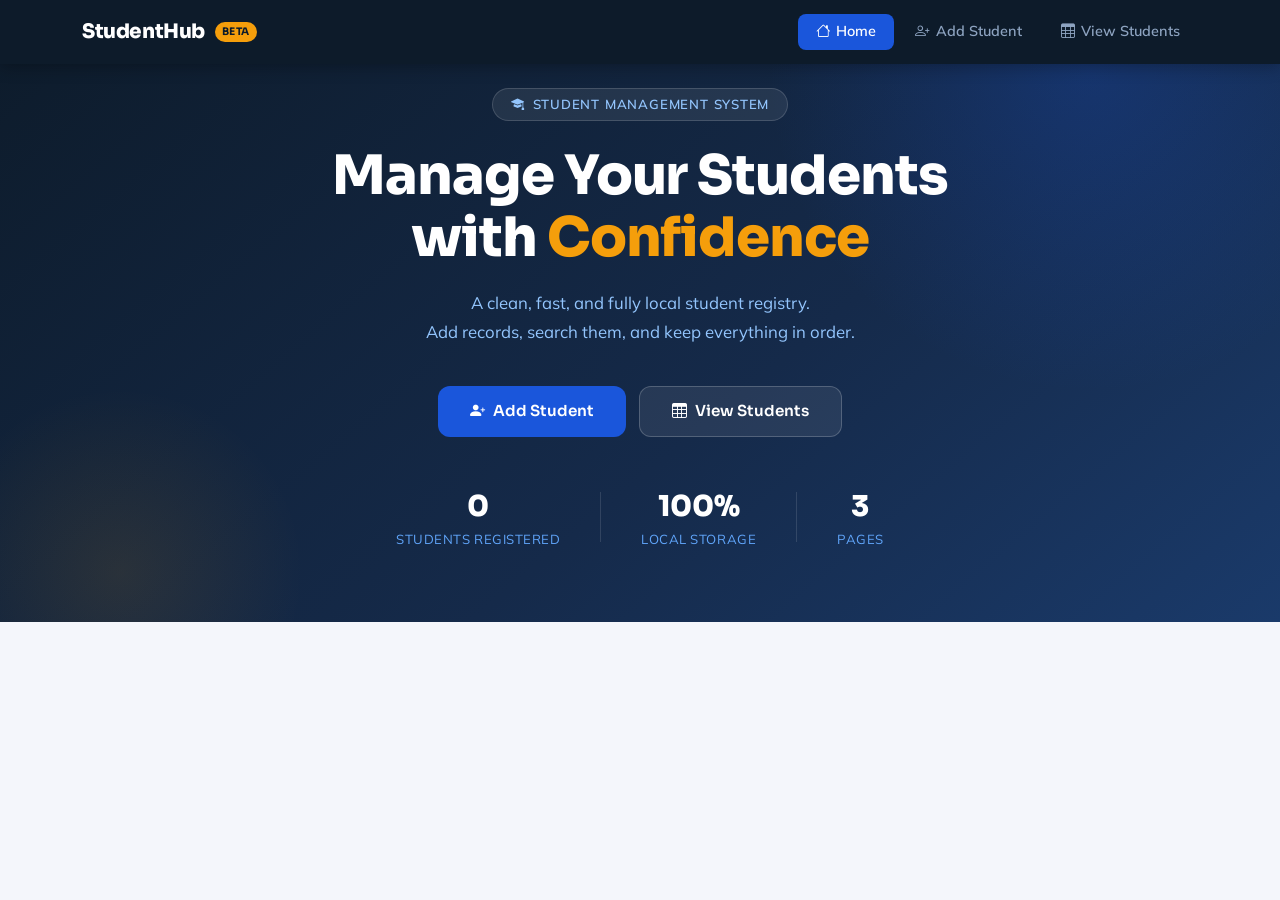
==== index.html @ f168791c "first commit" ====
<!DOCTYPE html>
<html lang="en">
<head>
  <meta charset="UTF-8"/>
  <meta name="viewport" content="width=device-width, initial-scale=1.0"/>
  <title>StudentHub — Home</title>

  <!-- Bootstrap 5 CSS -->
  <link href="https://cdn.jsdelivr.net/npm/bootstrap@5.3.3/dist/css/bootstrap.min.css" rel="stylesheet"/>
  <!-- Bootstrap Icons -->
  <link href="https://cdn.jsdelivr.net/npm/bootstrap-icons@1.11.3/font/bootstrap-icons.css" rel="stylesheet"/>
  <!-- Project CSS -->
  <link rel="stylesheet" href="css/style.css"/>
  <link rel="stylesheet" href="css/home.css"/>
  <link rel="icon" href="https://images.unsplash.com/photo-1593882100241-aef1449fe351" type="image/x-icon"/>
</head>
<body>

<!-- ══════════════════════════════════
     NAVBAR
══════════════════════════════════ -->
<nav class="navbar navbar-expand-lg fixed-top">
  <div class="container-xl">

    <a class="navbar-brand" href="index.html">
      StudentHub <span class="brand-badge">Beta</span>
    </a>

    <button class="navbar-toggler" type="button"
      data-bs-toggle="collapse" data-bs-target="#navbarMenu"
      aria-controls="navbarMenu" aria-expanded="false"
      aria-label="Toggle navigation">
      <span class="navbar-toggler-icon"></span>
    </button>

    <div class="collapse navbar-collapse" id="navbarMenu">
      <ul class="navbar-nav ms-auto gap-1">
        <li class="nav-item">
          <a class="nav-link" id="nav-home" href="index.html">
            <i class="bi bi-house"></i> Home
          </a>
        </li>
        <li class="nav-item">
          <a class="nav-link" id="nav-add" href="pages/add-student.html">
            <i class="bi bi-person-plus"></i> Add Student
          </a>
        </li>
        <li class="nav-item">
          <a class="nav-link" id="nav-view" href="pages/view-students.html">
            <i class="bi bi-table"></i> View Students
          </a>
        </li>
      </ul>
    </div>

  </div>
</nav>
<!-- /NAVBAR -->


<!-- ══════════════════════════════════
     HERO SECTION
══════════════════════════════════ -->
<section class="hero">

  <div class="hero-eyebrow">
    <i class="bi bi-mortarboard-fill"></i>
    Student Management System
  </div>

  <h1>
    Manage Your Students<br/>
    with <span class="highlight">Confidence</span>
  </h1>

  <p class="hero-desc">
    A clean, fast, and fully local student registry.<br/>
    Add records, search them, and keep everything in order.
  </p>

  <div class="hero-actions">
    <a href="pages/add-student.html" class="btn-hero-primary">
      <i class="bi bi-person-plus-fill"></i> Add Student
    </a>
    <a href="pages/view-students.html" class="btn-hero-ghost">
      <i class="bi bi-table"></i> View Students
    </a>
  </div>

  <div class="stats-row">
    <div class="stat-item">
      <div class="stat-number" id="heroCount">0</div>
      <div class="stat-text">STUDENTS REGISTERED</div>
    </div>
    <div class="stat-divider"></div>
    <div class="stat-item">
      <div class="stat-number">100%</div>
      <div class="stat-text">LOCAL STORAGE</div>
    </div>
    <div class="stat-divider"></div>
    <div class="stat-item">
      <div class="stat-number">3</div>
      <div class="stat-text">PAGES</div>
    </div>
  </div>

</section>
<!-- /HERO -->


<!-- Bootstrap JS -->
<script src="https://cdn.jsdelivr.net/npm/bootstrap@5.3.3/dist/js/bootstrap.bundle.min.js"></script>
<!-- Storage utility (to read count) -->
<script src="js/storage.js"></script>
<!-- Navbar active link -->
<script src="js/navbar.js"></script>

<script>
  // Show live student count in hero
  document.getElementById('heroCount').textContent = getStudents().length;
</script>

</body>
</html>
---- css/style.css ----
/* ══════════════════════════════════════
   StudentHub — Global Styles
   ══════════════════════════════════════ */

@import url('https://fonts.googleapis.com/css2?family=Sora:wght@400;600;700;800&family=Mulish:wght@400;500;600&display=swap');

/* ── CSS Variables ── */
:root {
  --primary:     #1a56db;
  --primary-dk:  #1641b5;
  --primary-lt:  #ebf0ff;
  --accent:      #f59e0b;
  --dark:        #0d1b2a;
  --dark-2:      #1b2d42;
  --surface:     #f4f6fb;
  --card:        #ffffff;
  --text:        #1a2332;
  --muted:       #6b7a99;
  --border:      #e0e7f0;
  --success:     #10b981;
  --danger:      #ef4444;
  --danger-lt:   #fef2f2;
  --nav-h:       64px;
}

/* ── Reset & Base ── */
*, *::before, *::after { box-sizing: border-box; margin: 0; padding: 0; }

body {
  font-family: 'Mulish', sans-serif;
  background: var(--surface);
  color: var(--text);
  min-height: 100vh;
  -webkit-font-smoothing: antialiased;
}

h1, h2, h3, h4, h5, h6,
.brand, .display-font {
  font-family: 'Sora', sans-serif;
}

a { text-decoration: none; color: inherit; }

/* ── NAVBAR ── */
.navbar {
  background: var(--dark) !important;
  height: var(--nav-h);
  box-shadow: 0 2px 16px rgba(0, 0, 0, 0.3);
  padding: 0 1.5rem;
}

.navbar-brand {
  font-family: 'Sora', sans-serif;
  font-weight: 800;
  font-size: 1.25rem;
  color: #fff !important;
  display: flex;
  align-items: center;
  gap: 0.6rem;
  letter-spacing: -0.02em;
}

.brand-badge {
  background: var(--accent);
  color: var(--dark);
  font-size: 0.65rem;
  font-weight: 700;
  padding: 2px 7px;
  border-radius: 20px;
  letter-spacing: 0.05em;
  text-transform: uppercase;
}

.navbar-toggler {
  border-color: rgba(255, 255, 255, 0.25);
  padding: 0.4rem 0.6rem;
}

.navbar-toggler-icon { filter: invert(1); }

.nav-link {
  font-family: 'Mulish', sans-serif;
  font-weight: 600;
  font-size: 0.9rem;
  color: #8da3c0 !important;
  padding: 0.45rem 1.1rem !important;
  border-radius: 8px;
  transition: background 0.18s, color 0.18s;
  display: flex;
  align-items: center;
  gap: 0.4rem;
}

.nav-link:hover {
  color: #fff !important;
  background: rgba(255, 255, 255, 0.09);
}

.nav-link.active {
  color: #fff !important;
  background: var(--primary);
}

/* ── LAYOUT WRAPPERS ── */
.page-wrapper {
  padding-top: calc(var(--nav-h) + 2rem);
  padding-bottom: 4rem;
  min-height: 100vh;
}

.container-main {
  max-width: 1100px;
  margin: 0 auto;
  padding: 0 1.25rem;
}

/* ── PAGE HEADER ── */
.page-header {
  margin-bottom: 2rem;
}

.page-header h2 {
  font-size: 1.75rem;
  font-weight: 700;
  color: var(--text);
  display: flex;
  align-items: center;
  gap: 0.6rem;
}

.page-header h2 i { color: var(--primary); font-size: 1.5rem; }

.page-header p {
  color: var(--muted);
  margin-top: 0.3rem;
  font-size: 0.95rem;
}

/* ── CARDS ── */
.sh-card {
  background: var(--card);
  border: 1px solid var(--border);
  border-radius: 18px;
  overflow: hidden;
}

/* ── BUTTONS ── */
.btn-primary {
  background: var(--primary) !important;
  border-color: var(--primary) !important;
  border-radius: 10px;
  font-family: 'Sora', sans-serif;
  font-weight: 600;
  font-size: 0.92rem;
  padding: 0.6rem 1.8rem;
  transition: all 0.2s;
  letter-spacing: 0.01em;
}

.btn-primary:hover {
  background: var(--primary-dk) !important;
  border-color: var(--primary-dk) !important;
  transform: translateY(-1px);
  box-shadow: 0 6px 18px rgba(26, 86, 219, 0.3);
}

.btn-outline-secondary {
  border-radius: 10px;
  font-weight: 600;
  font-size: 0.92rem;
  padding: 0.6rem 1.5rem;
}

/* ── FORM CONTROLS ── */
.form-label {
  font-family: 'Sora', sans-serif;
  font-size: 0.8rem;
  font-weight: 600;
  text-transform: uppercase;
  letter-spacing: 0.06em;
  color: var(--muted);
  margin-bottom: 0.4rem;
}

.form-control,
.form-select {
  border: 1.5px solid var(--border);
  border-radius: 10px;
  padding: 0.65rem 1rem;
  font-family: 'Mulish', sans-serif;
  font-size: 0.95rem;
  color: var(--text);
  background: #fafbff;
  transition: border-color 0.2s, box-shadow 0.2s;
}

.form-control:focus,
.form-select:focus {
  border-color: var(--primary);
  box-shadow: 0 0 0 3.5px rgba(26, 86, 219, 0.12);
  background: #fff;
  outline: none;
}

.form-control::placeholder { color: #b0bcd4; }

/* ── VALIDATION ── */
.form-control.is-invalid,
.form-select.is-invalid {
  border-color: var(--danger);
  box-shadow: 0 0 0 3px rgba(239, 68, 68, 0.1);
}

.invalid-feedback {
  font-size: 0.8rem;
  color: var(--danger);
  margin-top: 0.3rem;
}

/* ── TABLE ── */
.sh-table-wrap {
  overflow-x: auto;
}

.sh-table {
  width: 100%;
  border-collapse: collapse;
  font-size: 0.9rem;
}

.sh-table thead th {
  background: var(--dark);
  color: #7a9cbf;
  font-family: 'Sora', sans-serif;
  font-size: 0.72rem;
  text-transform: uppercase;
  letter-spacing: 0.09em;
  padding: 1rem 1.25rem;
  white-space: nowrap;
  border: none;
}

.sh-table tbody td {
  padding: 0.9rem 1.25rem;
  border-bottom: 1px solid var(--border);
  vertical-align: middle;
  color: var(--text);
}

.sh-table tbody tr:last-child td { border-bottom: none; }
.sh-table tbody tr:hover { background: #f7f9ff; }

/* ── BADGE ── */
.course-badge {
  display: inline-block;
  background: var(--primary-lt);
  color: var(--primary);
  border-radius: 20px;
  padding: 0.28rem 0.85rem;
  font-size: 0.78rem;
  font-weight: 700;
  font-family: 'Sora', sans-serif;
  white-space: nowrap;
}

/* ── DELETE BUTTON ── */
.btn-delete {
  background: var(--danger-lt);
  color: var(--danger);
  border: 1.5px solid transparent;
  border-radius: 8px;
  padding: 0.32rem 0.8rem;
  font-size: 0.82rem;
  font-weight: 700;
  cursor: pointer;
  transition: all 0.18s;
  display: inline-flex;
  align-items: center;
  gap: 0.3rem;
}

.btn-delete:hover {
  background: var(--danger);
  color: #fff;
  border-color: var(--danger);
}

/* ── STATS BAR ── */
.stats-bar {
  display: flex;
  align-items: center;
  justify-content: space-between;
  padding: 0.9rem 1.4rem;
  background: #f8faff;
  border-bottom: 1px solid var(--border);
  flex-wrap: wrap;
  gap: 0.75rem;
}

.stats-bar .stat-label {
  font-size: 0.88rem;
  color: var(--muted);
}

.stats-bar .stat-label strong {
  color: var(--text);
  font-weight: 700;
}

.btn-clear-all {
  background: transparent;
  color: var(--danger);
  border: 1.5px solid var(--danger);
  border-radius: 8px;
  padding: 0.32rem 0.9rem;
  font-size: 0.82rem;
  font-weight: 700;
  cursor: pointer;
  transition: all 0.18s;
  display: inline-flex;
  align-items: center;
  gap: 0.3rem;
}

.btn-clear-all:hover {
  background: var(--danger);
  color: #fff;
}

/* ── EMPTY STATE ── */
.empty-state {
  text-align: center;
  padding: 4.5rem 2rem;
  color: var(--muted);
}

.empty-state .empty-icon {
  font-size: 3.5rem;
  opacity: 0.3;
  margin-bottom: 1rem;
  display: block;
}

.empty-state p { font-size: 1rem; margin-bottom: 1.25rem; }
.empty-state a {
  color: var(--primary);
  font-weight: 700;
}

/* ── MODAL ── */
.modal-content {
  border: none;
  border-radius: 22px;
  overflow: hidden;
}

.modal-body {
  padding: 3rem 2.5rem 2.5rem;
  text-align: center;
}

.modal-success-icon {
  width: 76px; height: 76px;
  background: linear-gradient(135deg, #10b981, #34d399);
  border-radius: 50%;
  display: flex; align-items: center; justify-content: center;
  font-size: 2.2rem;
  color: #fff;
  margin: 0 auto 1.5rem;
  animation: pop 0.4s cubic-bezier(0.175, 0.885, 0.32, 1.275);
}

@keyframes pop {
  from { transform: scale(0) rotate(-15deg); opacity: 0; }
  to   { transform: scale(1) rotate(0deg);  opacity: 1; }
}

.modal-body h4 {
  font-size: 1.4rem;
  font-weight: 700;
  margin-bottom: 0.5rem;
}

.modal-body p { color: var(--muted); font-size: 0.95rem; }

.modal-actions {
  display: flex;
  gap: 0.6rem;
  justify-content: center;
  margin-top: 1.75rem;
}

/* ── INFO ALERT ── */
.info-alert {
  display: flex;
  align-items: center;
  gap: 0.75rem;
  background: #eff6ff;
  border: 1px solid #bfdbfe;
  border-radius: 12px;
  padding: 0.85rem 1.1rem;
  font-size: 0.88rem;
  color: #1e40af;
  margin-bottom: 1.75rem;
}

.info-alert i { font-size: 1.1rem; flex-shrink: 0; }
.info-alert code {
  background: #dbeafe;
  border-radius: 5px;
  padding: 1px 6px;
  font-size: 0.82rem;
}

/* ── FORM CARD ── */
.form-section-card {
  background: var(--card);
  border: 1px solid var(--border);
  border-radius: 18px;
  padding: 2.25rem;
}

/* ── PAGE FADE-IN ── */
@keyframes fadein {
  from { opacity: 0; transform: translateY(14px); }
  to   { opacity: 1; transform: translateY(0); }
}

.fade-in {
  animation: fadein 0.4s ease forwards;
}

/* ── RESPONSIVE ── */
@media (max-width: 768px) {
  .page-wrapper { padding-top: calc(var(--nav-h) + 1.25rem); }
  .form-section-card { padding: 1.5rem; }
  .page-header h2 { font-size: 1.45rem; }
  .modal-body { padding: 2rem 1.5rem 1.75rem; }
}

@media (max-width: 480px) {
  .sh-table thead th,
  .sh-table tbody td { padding: 0.75rem 0.9rem; }
}
---- css/home.css ----
/* ══════════════════════════════════════
   StudentHub — Home Page Styles
   ══════════════════════════════════════ */

/* ── HERO ── */
.hero {
  background: linear-gradient(140deg, var(--dark) 0%, #152a4a 60%, #1a3a6a 100%);
  color: #fff;
  padding: 5.5rem 1.5rem 4.5rem;
  text-align: center;
  position: relative;
  overflow: hidden;
}

.hero::before {
  content: '';
  position: absolute;
  width: 700px; height: 700px;
  background: radial-gradient(circle, rgba(26, 86, 219, 0.25) 0%, transparent 65%);
  top: -280px; right: -160px;
  pointer-events: none;
}

.hero::after {
  content: '';
  position: absolute;
  width: 400px; height: 400px;
  background: radial-gradient(circle, rgba(245, 158, 11, 0.1) 0%, transparent 65%);
  bottom: -150px; left: -80px;
  pointer-events: none;
}

.hero-eyebrow {
  display: inline-flex;
  align-items: center;
  gap: 0.5rem;
  background: rgba(255, 255, 255, 0.08);
  border: 1px solid rgba(255, 255, 255, 0.15);
  color: #93c5fd;
  border-radius: 30px;
  padding: 0.35rem 1.1rem;
  font-size: 0.82rem;
  font-weight: 600;
  letter-spacing: 0.06em;
  text-transform: uppercase;
  margin-bottom: 1.5rem;
  position: relative;
  z-index: 1;
}

.hero h1 {
  font-size: clamp(2rem, 5.5vw, 3.4rem);
  font-weight: 800;
  line-height: 1.15;
  margin-bottom: 1.2rem;
  position: relative;
  z-index: 1;
  letter-spacing: -0.02em;
}

.hero h1 .highlight {
  color: var(--accent);
  position: relative;
}

.hero-desc {
  font-size: 1.05rem;
  color: #93c5fd;
  max-width: 480px;
  margin: 0 auto 2.5rem;
  line-height: 1.7;
  position: relative;
  z-index: 1;
}

.hero-actions {
  display: flex;
  gap: 0.85rem;
  justify-content: center;
  flex-wrap: wrap;
  position: relative;
  z-index: 1;
}

.btn-hero-primary {
  background: var(--primary);
  color: #fff;
  border: none;
  border-radius: 12px;
  padding: 0.8rem 2rem;
  font-family: 'Sora', sans-serif;
  font-weight: 600;
  font-size: 0.95rem;
  cursor: pointer;
  transition: all 0.2s;
  display: inline-flex;
  align-items: center;
  gap: 0.5rem;
  text-decoration: none;
}

.btn-hero-primary:hover {
  background: var(--primary-dk);
  transform: translateY(-2px);
  box-shadow: 0 8px 24px rgba(26, 86, 219, 0.4);
  color: #fff;
}

.btn-hero-ghost {
  background: rgba(255, 255, 255, 0.08);
  color: #fff;
  border: 1.5px solid rgba(255, 255, 255, 0.2);
  border-radius: 12px;
  padding: 0.8rem 2rem;
  font-family: 'Sora', sans-serif;
  font-weight: 600;
  font-size: 0.95rem;
  cursor: pointer;
  transition: all 0.2s;
  display: inline-flex;
  align-items: center;
  gap: 0.5rem;
  text-decoration: none;
}

.btn-hero-ghost:hover {
  background: rgba(255, 255, 255, 0.15);
  color: #fff;
}

/* ── STATS ROW ── */
.stats-row {
  display: flex;
  justify-content: center;
  gap: 2.5rem;
  margin-top: 3rem;
  position: relative;
  z-index: 1;
  flex-wrap: wrap;
}

.stat-item { text-align: center; }

.stat-item .stat-number {
  font-family: 'Sora', sans-serif;
  font-size: 1.8rem;
  font-weight: 800;
  color: #fff;
}

.stat-item .stat-text {
  font-size: 0.82rem;
  color: #60a5fa;
  margin-top: 0.15rem;
  letter-spacing: 0.04em;
}

.stat-divider {
  width: 1px;
  background: rgba(255, 255, 255, 0.12);
  height: 50px;
  align-self: center;
}

/* ── FEATURE CARDS SECTION ── */
.cards-section {
  padding: 4rem 1.25rem;
}

.section-label {
  text-align: center;
  font-family: 'Sora', sans-serif;
  font-size: 0.78rem;
  font-weight: 700;
  color: var(--primary);
  text-transform: uppercase;
  letter-spacing: 0.1em;
  margin-bottom: 0.6rem;
}

.section-title {
  text-align: center;
  font-size: 1.7rem;
  font-weight: 700;
  color: var(--text);
  margin-bottom: 0.6rem;
  letter-spacing: -0.01em;
}

.section-sub {
  text-align: center;
  color: var(--muted);
  font-size: 0.95rem;
  margin-bottom: 2.75rem;
}

/* ── FEATURE CARD ── */
.feature-card {
  background: var(--card);
  border: 1.5px solid var(--border);
  border-radius: 20px;
  padding: 2.2rem 2rem;
  height: 100%;
  position: relative;
  overflow: hidden;
  transition: all 0.25s ease;
  cursor: pointer;
  display: block;
  text-decoration: none;
  color: inherit;
}

.feature-card::before {
  content: '';
  position: absolute;
  inset: 0;
  background: linear-gradient(135deg, var(--card-accent-a, #1a56db), var(--card-accent-b, #4f46e5));
  opacity: 0;
  transition: opacity 0.25s;
  border-radius: 20px;
}

.feature-card:hover {
  transform: translateY(-5px);
  box-shadow: 0 20px 50px rgba(0, 0, 0, 0.1);
  border-color: transparent;
}

.feature-card:hover::before { opacity: 0.04; }

.feature-card:hover .card-arrow { opacity: 1; transform: translateX(4px); }
.feature-card:hover .card-icon  { transform: scale(1.07); }

.card-icon {
  width: 60px; height: 60px;
  border-radius: 16px;
  display: flex; align-items: center; justify-content: center;
  font-size: 1.6rem;
  color: #fff;
  margin-bottom: 1.4rem;
  transition: transform 0.2s;
}

.icon-blue    { background: linear-gradient(135deg, #1a56db, #4f46e5); }
.icon-violet  { background: linear-gradient(135deg, #7c3aed, #a855f7); }
.icon-teal    { background: linear-gradient(135deg, #0891b2, #06b6d4); }

.feature-card h5 {
  font-size: 1.1rem;
  font-weight: 700;
  margin-bottom: 0.55rem;
  color: var(--text);
}

.feature-card p {
  color: var(--muted);
  font-size: 0.9rem;
  line-height: 1.65;
  margin: 0;
}

.card-arrow {
  position: absolute;
  bottom: 1.75rem;
  right: 1.75rem;
  color: var(--primary);
  font-size: 1.1rem;
  opacity: 0;
  transition: all 0.22s;
}

.card-tag {
  display: inline-block;
  background: var(--primary-lt);
  color: var(--primary);
  border-radius: 20px;
  padding: 0.2rem 0.75rem;
  font-size: 0.73rem;
  font-weight: 700;
  letter-spacing: 0.04em;
  text-transform: uppercase;
  margin-bottom: 1rem;
}

/* ── HOW IT WORKS ── */
.steps-section {
  background: var(--dark);
  color: #fff;
  padding: 4rem 1.25rem;
}

.steps-section .section-title { color: #fff; }
.steps-section .section-sub   { color: #7a9cbf; }

.step-item {
  display: flex;
  align-items: flex-start;
  gap: 1.25rem;
  padding: 1.5rem 0;
  border-bottom: 1px solid rgba(255, 255, 255, 0.07);
}

.step-item:last-child { border-bottom: none; }

.step-num {
  width: 40px; height: 40px;
  min-width: 40px;
  background: var(--primary);
  border-radius: 10px;
  display: flex; align-items: center; justify-content: center;
  font-family: 'Sora', sans-serif;
  font-weight: 800;
  font-size: 0.95rem;
  color: #fff;
  margin-top: 2px;
}

.step-item h6 {
  font-family: 'Sora', sans-serif;
  font-size: 0.98rem;
  font-weight: 700;
  margin-bottom: 0.3rem;
  color: #e2e8f0;
}

.step-item p {
  font-size: 0.88rem;
  color: #7a9cbf;
  margin: 0;
  line-height: 1.6;
}

@media (max-width: 576px) {
  .hero { padding: 4rem 1rem 3.5rem; }
  .stats-row { gap: 1.5rem; }
  .stat-divider { display: none; }
}
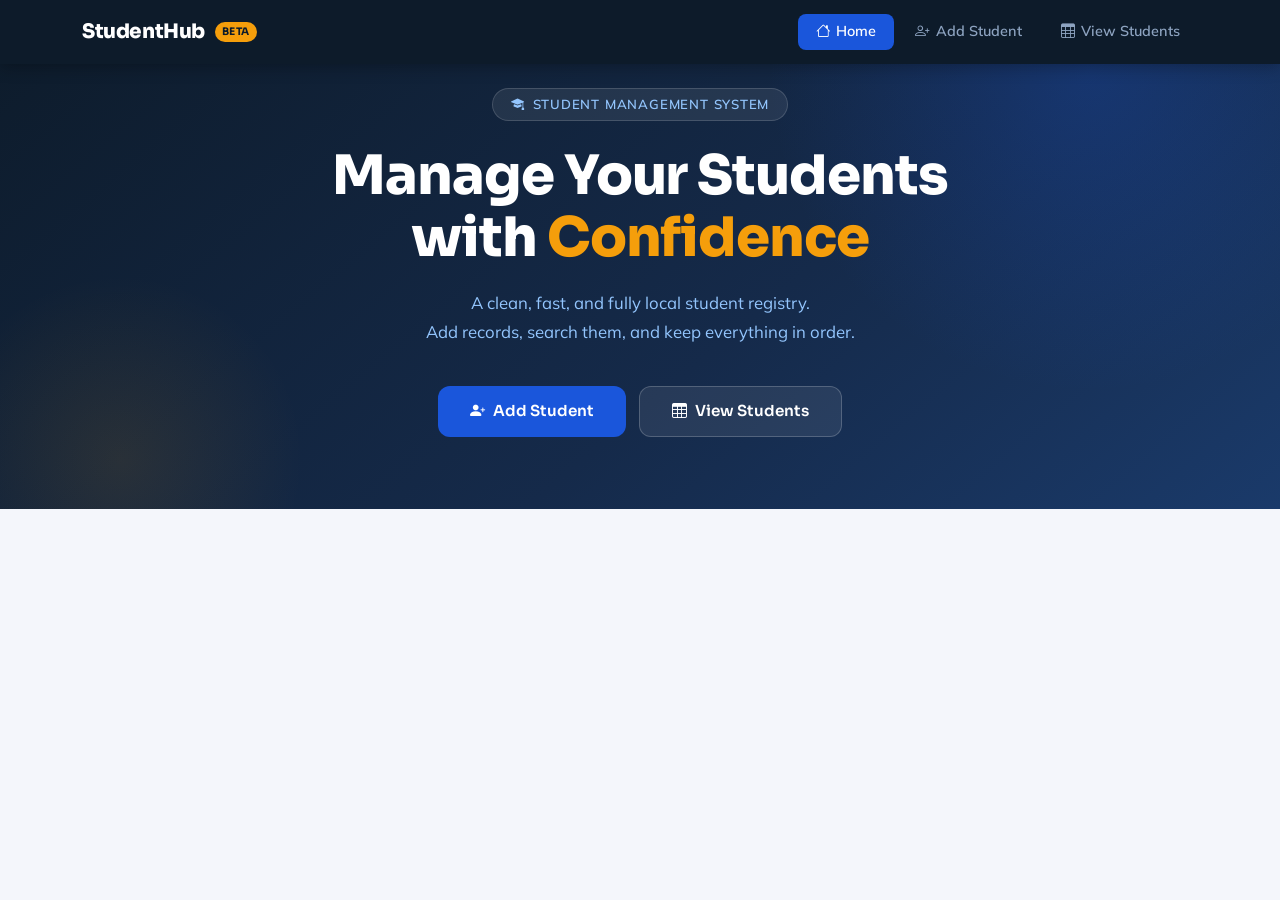
==== commit 602fce11: "Stats Row Removed" ====
--- a/index.html
+++ b/index.html
@@ -87,23 +87,6 @@
     </a>
   </div>
 
-  <div class="stats-row">
-    <div class="stat-item">
-      <div class="stat-number" id="heroCount">0</div>
-      <div class="stat-text">STUDENTS REGISTERED</div>
-    </div>
-    <div class="stat-divider"></div>
-    <div class="stat-item">
-      <div class="stat-number">100%</div>
-      <div class="stat-text">LOCAL STORAGE</div>
-    </div>
-    <div class="stat-divider"></div>
-    <div class="stat-item">
-      <div class="stat-number">3</div>
-      <div class="stat-text">PAGES</div>
-    </div>
-  </div>
-
 </section>
 <!-- /HERO -->
 
@@ -115,10 +98,5 @@
 <!-- Navbar active link -->
 <script src="js/navbar.js"></script>
 
-<script>
-  // Show live student count in hero
-  document.getElementById('heroCount').textContent = getStudents().length;
-</script>
-
 </body>
 </html>
--- a/css/home.css
+++ b/css/home.css
@@ -126,212 +126,4 @@
 .btn-hero-ghost:hover {
   background: rgba(255, 255, 255, 0.15);
   color: #fff;
-}
-
-/* ── STATS ROW ── */
-.stats-row {
-  display: flex;
-  justify-content: center;
-  gap: 2.5rem;
-  margin-top: 3rem;
-  position: relative;
-  z-index: 1;
-  flex-wrap: wrap;
-}
-
-.stat-item { text-align: center; }
-
-.stat-item .stat-number {
-  font-family: 'Sora', sans-serif;
-  font-size: 1.8rem;
-  font-weight: 800;
-  color: #fff;
-}
-
-.stat-item .stat-text {
-  font-size: 0.82rem;
-  color: #60a5fa;
-  margin-top: 0.15rem;
-  letter-spacing: 0.04em;
-}
-
-.stat-divider {
-  width: 1px;
-  background: rgba(255, 255, 255, 0.12);
-  height: 50px;
-  align-self: center;
-}
-
-/* ── FEATURE CARDS SECTION ── */
-.cards-section {
-  padding: 4rem 1.25rem;
-}
-
-.section-label {
-  text-align: center;
-  font-family: 'Sora', sans-serif;
-  font-size: 0.78rem;
-  font-weight: 700;
-  color: var(--primary);
-  text-transform: uppercase;
-  letter-spacing: 0.1em;
-  margin-bottom: 0.6rem;
-}
-
-.section-title {
-  text-align: center;
-  font-size: 1.7rem;
-  font-weight: 700;
-  color: var(--text);
-  margin-bottom: 0.6rem;
-  letter-spacing: -0.01em;
-}
-
-.section-sub {
-  text-align: center;
-  color: var(--muted);
-  font-size: 0.95rem;
-  margin-bottom: 2.75rem;
-}
-
-/* ── FEATURE CARD ── */
-.feature-card {
-  background: var(--card);
-  border: 1.5px solid var(--border);
-  border-radius: 20px;
-  padding: 2.2rem 2rem;
-  height: 100%;
-  position: relative;
-  overflow: hidden;
-  transition: all 0.25s ease;
-  cursor: pointer;
-  display: block;
-  text-decoration: none;
-  color: inherit;
-}
-
-.feature-card::before {
-  content: '';
-  position: absolute;
-  inset: 0;
-  background: linear-gradient(135deg, var(--card-accent-a, #1a56db), var(--card-accent-b, #4f46e5));
-  opacity: 0;
-  transition: opacity 0.25s;
-  border-radius: 20px;
-}
-
-.feature-card:hover {
-  transform: translateY(-5px);
-  box-shadow: 0 20px 50px rgba(0, 0, 0, 0.1);
-  border-color: transparent;
-}
-
-.feature-card:hover::before { opacity: 0.04; }
-
-.feature-card:hover .card-arrow { opacity: 1; transform: translateX(4px); }
-.feature-card:hover .card-icon  { transform: scale(1.07); }
-
-.card-icon {
-  width: 60px; height: 60px;
-  border-radius: 16px;
-  display: flex; align-items: center; justify-content: center;
-  font-size: 1.6rem;
-  color: #fff;
-  margin-bottom: 1.4rem;
-  transition: transform 0.2s;
-}
-
-.icon-blue    { background: linear-gradient(135deg, #1a56db, #4f46e5); }
-.icon-violet  { background: linear-gradient(135deg, #7c3aed, #a855f7); }
-.icon-teal    { background: linear-gradient(135deg, #0891b2, #06b6d4); }
-
-.feature-card h5 {
-  font-size: 1.1rem;
-  font-weight: 700;
-  margin-bottom: 0.55rem;
-  color: var(--text);
-}
-
-.feature-card p {
-  color: var(--muted);
-  font-size: 0.9rem;
-  line-height: 1.65;
-  margin: 0;
-}
-
-.card-arrow {
-  position: absolute;
-  bottom: 1.75rem;
-  right: 1.75rem;
-  color: var(--primary);
-  font-size: 1.1rem;
-  opacity: 0;
-  transition: all 0.22s;
-}
-
-.card-tag {
-  display: inline-block;
-  background: var(--primary-lt);
-  color: var(--primary);
-  border-radius: 20px;
-  padding: 0.2rem 0.75rem;
-  font-size: 0.73rem;
-  font-weight: 700;
-  letter-spacing: 0.04em;
-  text-transform: uppercase;
-  margin-bottom: 1rem;
-}
-
-/* ── HOW IT WORKS ── */
-.steps-section {
-  background: var(--dark);
-  color: #fff;
-  padding: 4rem 1.25rem;
-}
-
-.steps-section .section-title { color: #fff; }
-.steps-section .section-sub   { color: #7a9cbf; }
-
-.step-item {
-  display: flex;
-  align-items: flex-start;
-  gap: 1.25rem;
-  padding: 1.5rem 0;
-  border-bottom: 1px solid rgba(255, 255, 255, 0.07);
-}
-
-.step-item:last-child { border-bottom: none; }
-
-.step-num {
-  width: 40px; height: 40px;
-  min-width: 40px;
-  background: var(--primary);
-  border-radius: 10px;
-  display: flex; align-items: center; justify-content: center;
-  font-family: 'Sora', sans-serif;
-  font-weight: 800;
-  font-size: 0.95rem;
-  color: #fff;
-  margin-top: 2px;
-}
-
-.step-item h6 {
-  font-family: 'Sora', sans-serif;
-  font-size: 0.98rem;
-  font-weight: 700;
-  margin-bottom: 0.3rem;
-  color: #e2e8f0;
-}
-
-.step-item p {
-  font-size: 0.88rem;
-  color: #7a9cbf;
-  margin: 0;
-  line-height: 1.6;
-}
-
-@media (max-width: 576px) {
-  .hero { padding: 4rem 1rem 3.5rem; }
-  .stats-row { gap: 1.5rem; }
-  .stat-divider { display: none; }
-}
+}
